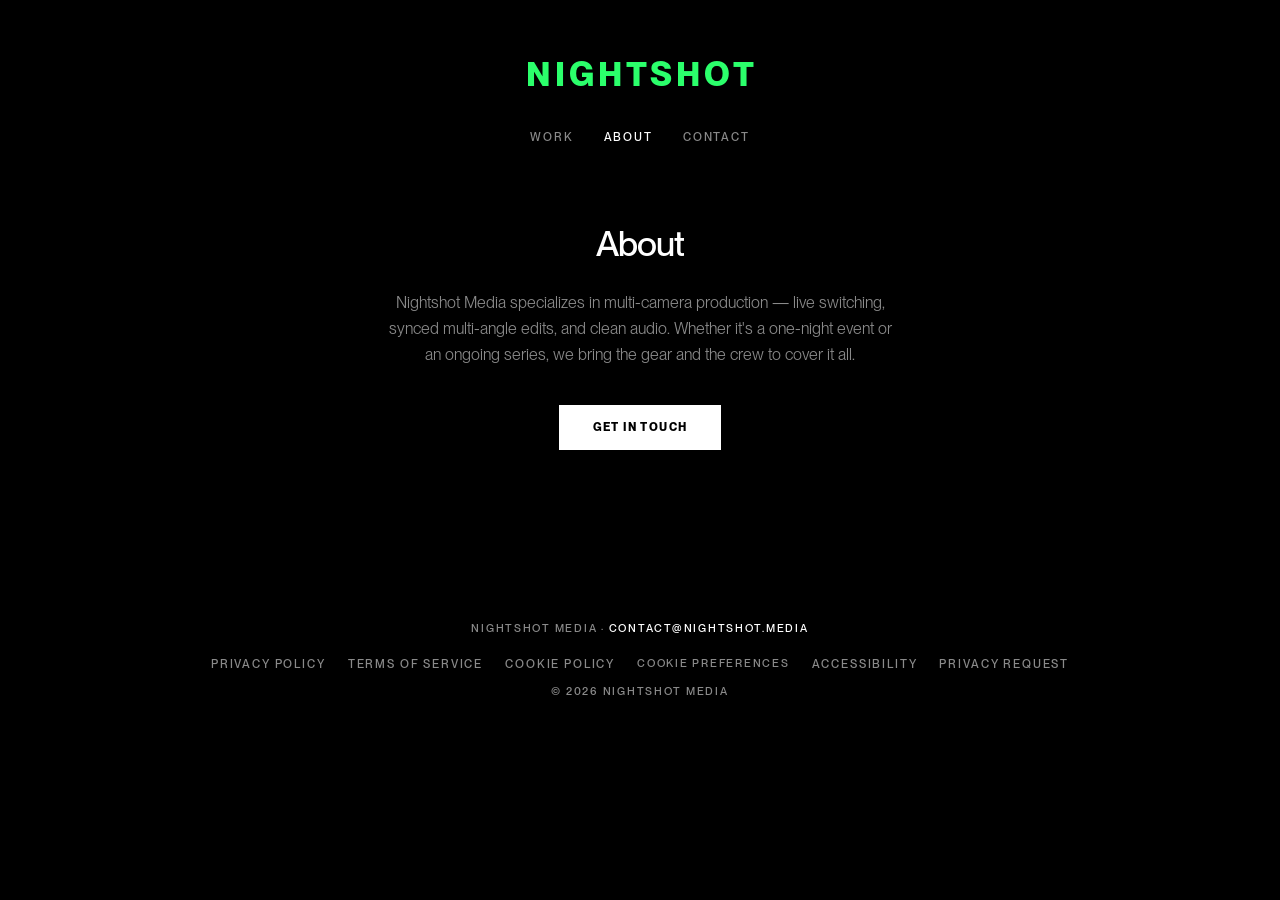
==== about.html @ 7daf3d86 "Use PP Neue Montreal for all text (Inter kept as fallback) Co-Authored-By: Claude Sonnet 5.5 <norepl" ====
<!DOCTYPE html>
<html lang="en">
<head>
  <meta charset="utf-8">
  <meta name="viewport" content="width=device-width, initial-scale=1">
  <meta http-equiv="Content-Security-Policy" content="default-src 'self'; script-src 'self'; style-src 'self'; img-src 'self' data:; font-src 'self'; frame-src https://player.vimeo.com; connect-src 'self'; object-src 'none'; base-uri 'self'; form-action 'self'">
  <meta name="referrer" content="strict-origin-when-cross-origin">
  <title>About — Nightshot Media</title>
  <meta name="description" content="About Nightshot Media, a multicam video production company.">
  <link rel="preload" href="fonts/pp-neue-montreal-400.woff2" as="font" type="font/woff2" crossorigin>
  <link rel="preload" href="fonts/pp-neue-montreal-500.woff2" as="font" type="font/woff2" crossorigin>
  <link rel="stylesheet" href="style.css">
</head>
<body>
<a class="skip" href="#main">Skip to content</a>

<header>
  <a class="logo" href="index.html">Nightshot</a>
  <nav aria-label="Main">
    <a href="index.html">Work</a>
    <a href="about.html" class="active" aria-current="page">About</a>
    <a href="contact.html">Contact</a>
  </nav>
</header>

<main id="main" class="page">
  <h1>About</h1>
  <p>Nightshot Media specializes in multi-camera production &mdash; live switching, synced multi-angle edits, and clean audio. Whether it's a one-night event or an ongoing series, we bring the gear and the crew to cover it all.</p>
  <a class="btn" href="contact.html">Get in touch</a>
</main>

<footer>
  <p class="biz">Nightshot Media &middot; <a href="mailto:contact@nightshot.media">contact@nightshot.media</a></p>
  <nav class="legal-nav" aria-label="Legal and privacy">
    <a href="privacy.html">Privacy Policy</a>
    <a href="terms.html">Terms of Service</a>
    <a href="cookies.html">Cookie Policy</a>
    <button type="button" class="linkbtn" data-cookie-prefs>Cookie Preferences</button>
    <a href="accessibility.html">Accessibility</a>
    <a href="privacy-request.html">Privacy Request</a>
  </nav>
  <span class="copy">&copy; <span class="yr"></span> Nightshot Media</span>
</footer>

<script src="js/consent.js" defer></script>
<script src="js/site.js" defer></script>
</body>
</html>
---- style.css ----
/* Self-hosted fonts. PP Neue Montreal: see ASSET_LICENSE_AUDIT.md. Inter (SIL OFL 1.1, fonts/OFL-inter.txt) is the fallback. */
@font-face { font-family: "PP Neue Montreal"; src: url("fonts/pp-neue-montreal-400.woff2") format("woff2"); font-weight: 400; font-style: normal; font-display: swap; }
@font-face { font-family: "PP Neue Montreal"; src: url("fonts/pp-neue-montreal-500.woff2") format("woff2"); font-weight: 500; font-style: normal; font-display: swap; }
@font-face { font-family: "PP Neue Montreal"; src: url("fonts/pp-neue-montreal-700.woff2") format("woff2"); font-weight: 700; font-style: normal; font-display: swap; }
@font-face {
  font-family: "Inter";
  src: url("fonts/inter.woff2") format("woff2");
  font-weight: 100 900; font-style: normal; font-display: swap;
}
:root {
  --sans: "PP Neue Montreal", "Inter", -apple-system, BlinkMacSystemFont, "Helvetica Neue", Arial, sans-serif;
  --bg: #000;
  --text: #fff;
  --muted: #8a8a8a;
  --line: #222;
  --field-border: #767676;
  --green: #2bff6b;
}
* { box-sizing: border-box; margin: 0; padding: 0; }
body {
  background: var(--bg);
  color: var(--text);
  font-family: var(--sans);
  line-height: 1.6;
  text-align: center;
  -webkit-font-smoothing: antialiased;
}
.logo, .intro h1, .project h2, .page h1, nav a, .intro p, label, .btn, footer { font-family: var(--sans); font-weight: 500; }
a { color: inherit; text-decoration: none; }
a.btn { display: inline-block; }

/* Header */
header { padding: 56px 24px 0; }
.logo { color: var(--green); display: inline-block; font-size: clamp(1.5rem, 4vw, 2.1rem); font-weight: 700; letter-spacing: 0.12em; text-transform: uppercase; padding-left: 0.12em; line-height: 1.1; }
nav { margin-top: 34px; display: flex; justify-content: center; flex-wrap: wrap; gap: 14px 30px; }
nav a { font-size: 0.72rem; letter-spacing: 0.16em; text-transform: uppercase; color: var(--muted); transition: color .2s; }
nav a:hover, nav a.active { color: var(--text); }

/* Intro */
.intro { margin: 56px auto 70px; padding: 0 24px; }
.intro h1.role { font-size: clamp(1.5rem, 3.6vw, 2.2rem); font-weight: 500; letter-spacing: -0.025em; text-transform: none; line-height: 1.2; }
.intro .sub { font-size: 0.72rem; letter-spacing: 0.2em; margin-top: 14px; text-transform: uppercase; color: var(--muted); margin-top: 8px; }

/* Work: one big video per row */
.work { max-width: 1000px; margin: 0 auto; padding: 0 20px 40px; }
.project { margin-bottom: 90px; }
.project h2 { font-size: 1.05rem; font-weight: 500; letter-spacing: -0.005em; line-height: 1.3; margin-bottom: 18px; }
.project .cat { font-size: 0.68rem; letter-spacing: 0.2em; text-transform: uppercase; color: var(--muted); margin: 6px 0 22px; }
.video { position: relative; aspect-ratio: 16/9; background: linear-gradient(135deg, #17171b, #060607); overflow: hidden; }
.video-play { position: absolute; inset: 0; width: 100%; height: 100%; padding: 0; border: 0; background: none; cursor: pointer; color: inherit; }
.video img { position: absolute; inset: 0; width: 100%; height: 100%; object-fit: contain; background: #000; }
.video iframe { position: absolute; inset: 0; width: 100%; height: 100%; border: 0; }
.play { position: absolute; inset: 0; margin: auto; width: 0; height: 0; border-left: 32px solid #fff; border-top: 20px solid transparent; border-bottom: 20px solid transparent; transform: translateX(5px); opacity: .9; transition: transform .2s, opacity .2s; }
.video-play:hover .play, .video-play:focus-visible .play { opacity: 1; transform: translateX(5px) scale(1.12); }

/* About + Contact */
.page { max-width: 560px; margin: 70px auto 120px; padding: 0 24px; }
.page h1 { font-size: clamp(1.7rem, 4vw, 2.2rem); letter-spacing: -0.025em; margin-bottom: 18px; }
.page p { color: var(--muted); margin-bottom: 30px; }
.page .email { color: var(--text); border-bottom: 1px solid var(--muted); }
form { display: flex; flex-direction: column; gap: 18px; text-align: left; margin-top: 36px; }
label { font-size: 0.7rem; letter-spacing: 0.14em; text-transform: uppercase; color: var(--muted); display: flex; flex-direction: column; gap: 8px; }
input, textarea, select { background: #0c0c0c; border: 1px solid var(--field-border); color: var(--text); padding: 13px 14px; font-family: var(--sans); font-size: 1rem; line-height: 1.4; transition: border-color .2s; }
input:focus, textarea:focus, select:focus { border-color: var(--text); }
::placeholder { color: #8a8a8a; opacity: 1; }
textarea { min-height: 150px; resize: vertical; }
.btn { align-self: center; margin-top: 8px; padding: 13px 34px; background: var(--text); color: var(--bg); border: 0; font-size: 0.72rem; letter-spacing: 0.12em; text-transform: uppercase; font-weight: 600; cursor: pointer; transition: opacity .2s; }
.btn:hover { opacity: .8; }

/* Footer */
footer { padding: 50px 24px 60px; font-size: 0.68rem; letter-spacing: 0.16em; text-transform: uppercase; color: var(--muted); }
footer a:hover { color: var(--text); }
footer .copy { display: block; margin-top: 10px; }

@media (max-width: 560px) {
  header { padding-top: 40px; }
  .logo { font-size: 1.15rem; }
  .project { margin-bottom: 60px; }
  .play { border-left-width: 24px; border-top-width: 15px; border-bottom-width: 15px; }
}

/* ---------- Accessibility ---------- */
.sr-only { position: absolute; width: 1px; height: 1px; margin: -1px; padding: 0; overflow: hidden; clip: rect(0,0,0,0); white-space: nowrap; border: 0; }
.skip { position: absolute; left: 12px; top: -60px; z-index: 100; background: var(--text); color: var(--bg); padding: 10px 16px; font-size: 0.8rem; }
.skip:focus { top: 12px; }
a:focus-visible, button:focus-visible, input:focus-visible, textarea:focus-visible, select:focus-visible, iframe:focus-visible {
  outline: 2px solid var(--green); outline-offset: 3px;
}
.video-play:focus-visible { outline-offset: -4px; }
@media (prefers-reduced-motion: reduce) {
  * { transition: none !important; scroll-behavior: auto !important; }
}

/* ---------- Footer legal links ---------- */
footer .biz a { color: var(--text); }
.legal-nav { display: flex; flex-wrap: wrap; justify-content: center; gap: 10px 22px; margin: 18px auto 0; max-width: 900px; }
.legal-nav a, .linkbtn { color: var(--muted); }
.legal-nav a:hover, .linkbtn:hover { color: var(--text); }
.linkbtn { background: none; border: 0; padding: 0; font: inherit; letter-spacing: inherit; text-transform: inherit; cursor: pointer; }

/* ---------- Forms ---------- */
select { appearance: auto; }
.note { font-size: 0.82rem; color: var(--muted); text-align: left; line-height: 1.6; }
.note a, .legal a, .page p a { text-decoration: underline; text-underline-offset: 3px; }
.form-status { min-height: 1.4em; font-size: 0.85rem; color: var(--text); text-align: left; }
.btn-row { display: flex; flex-wrap: wrap; gap: 10px; justify-content: center; }
.btn-row .btn { margin-top: 0; }

/* ---------- Click-to-load video notice ---------- */
.video-consent { position: absolute; inset: 0; display: flex; flex-direction: column; justify-content: center; align-items: center; gap: 16px; padding: 20px; background: rgba(0,0,0,.92); font-size: 0.85rem; line-height: 1.5; overflow: auto; }
.video-consent p { max-width: 52ch; }
.video-consent a { text-decoration: underline; text-underline-offset: 3px; }
.video-consent .btn { padding: 10px 18px; }

/* ---------- Cookie preferences dialog ---------- */
.consent-dialog { margin: auto; padding: 0; width: calc(100% - 32px); max-width: 540px; background: #0c0c0c; color: var(--text); border: 1px solid #5a5a5a; text-align: left; }
.consent-dialog::backdrop { background: rgba(0,0,0,.8); }
.consent-inner { position: relative; padding: 30px 26px 26px; display: flex; flex-direction: column; gap: 16px; font-size: 0.9rem; }
.consent-inner h2 { font-family: var(--sans); font-weight: 500; font-size: 1.4rem; letter-spacing: -0.02em; line-height: 1.2; padding-right: 32px; }
.consent-inner p { color: #cfcfcf; }
.consent-close { position: absolute; top: 10px; right: 14px; background: none; border: 0; color: var(--text); font-size: 1.8rem; line-height: 1; cursor: pointer; padding: 4px 8px; }
.consent-row { display: flex; justify-content: space-between; align-items: flex-start; gap: 16px; padding: 14px 0; border-top: 1px solid var(--line); }
.consent-row label { display: flex; flex-direction: column; gap: 6px; text-transform: none; letter-spacing: 0; font-family: var(--sans); font-weight: 400; font-size: inherit; color: var(--text); }
.consent-desc, .consent-row p { color: #b5b5b5; font-size: 0.82rem; line-height: 1.5; margin-top: 4px; }
.consent-row input[type=checkbox] { width: 22px; height: 22px; accent-color: var(--green); flex: none; margin-top: 2px; }
.consent-links { font-size: 0.8rem; }
.consent-links a { text-decoration: underline; text-underline-offset: 3px; }
.consent-inner .btn { padding: 11px 18px; font-size: 0.66rem; }

/* ---------- Legal pages ---------- */
.legal { max-width: 68ch; margin: 64px auto 110px; padding: 0 24px; text-align: left; }
.legal h1 { font-family: var(--sans); font-weight: 500; font-size: clamp(1.8rem, 4.5vw, 2.4rem); letter-spacing: -0.025em; text-align: center; line-height: 1.2; }
.legal .updated { text-align: center; color: var(--muted); font-size: 0.82rem; margin: 10px 0 40px; }
.legal h2 { font-family: var(--sans); font-weight: 600; font-size: 0.76rem; letter-spacing: 0.16em; text-transform: uppercase; margin: 42px 0 12px; line-height: 1.5; }
.legal h3 { font-size: 0.95rem; font-weight: 600; margin: 22px 0 6px; }
.legal p, .legal li { color: #d0d0d0; line-height: 1.75; font-size: 0.98rem; }
.legal p { margin-bottom: 14px; }
.legal ul { padding-left: 22px; margin-bottom: 14px; }
.legal li { margin-bottom: 6px; }
.legal .lead { color: var(--text); font-size: 1.05rem; }
.legal table { width: 100%; border-collapse: collapse; margin: 10px 0 20px; font-size: 0.88rem; }
.legal caption { text-align: left; color: var(--muted); padding-bottom: 8px; }
.legal th, .legal td { text-align: left; vertical-align: top; padding: 10px 12px; border: 1px solid #3a3a3a; color: #d0d0d0; }
.legal th { color: var(--text); font-weight: 600; background: #0c0c0c; }
.legal .table-wrap { overflow-x: auto; }
mark.todo { background: var(--green); color: #000; padding: 1px 6px; font-weight: 600; font-size: 0.9em; }
.legal form { margin-top: 28px; }
.legal .btn { margin-top: 8px; }
@media (max-width: 560px) {
  .legal { margin-top: 40px; }
  .consent-inner { padding: 26px 18px 20px; }
}
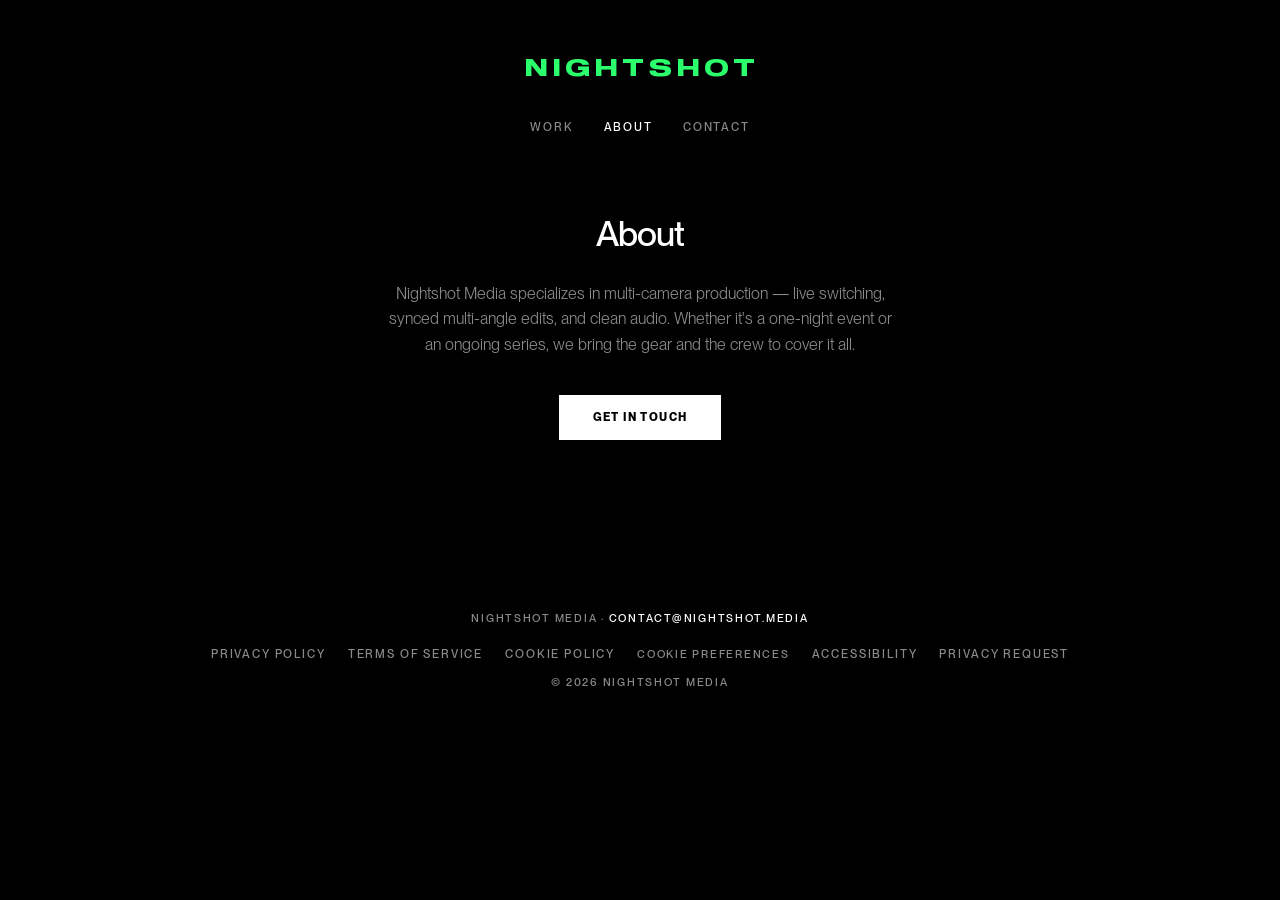
==== commit 2eb765b9: "Use original Sequel font for the logo only Co-Authored-By: Claude Sonnet 5.5 <noreply@anthropic.com>" ====
--- a/about.html
+++ b/about.html
@@ -7,6 +7,7 @@
   <meta name="referrer" content="strict-origin-when-cross-origin">
   <title>About — Nightshot Media</title>
   <meta name="description" content="About Nightshot Media, a multicam video production company.">
+  <link rel="preload" href="fonts/sequel-100-black.woff2" as="font" type="font/woff2" crossorigin>
   <link rel="preload" href="fonts/pp-neue-montreal-400.woff2" as="font" type="font/woff2" crossorigin>
   <link rel="preload" href="fonts/pp-neue-montreal-500.woff2" as="font" type="font/woff2" crossorigin>
   <link rel="stylesheet" href="style.css">
--- a/style.css
+++ b/style.css
@@ -1,4 +1,5 @@
 /* Self-hosted fonts. PP Neue Montreal: see ASSET_LICENSE_AUDIT.md. Inter (SIL OFL 1.1, fonts/OFL-inter.txt) is the fallback. */
+@font-face { font-family: "Sequel"; src: url("fonts/sequel-100-black.woff2") format("woff2"); font-weight: 400; font-style: normal; font-display: swap; }
 @font-face { font-family: "PP Neue Montreal"; src: url("fonts/pp-neue-montreal-400.woff2") format("woff2"); font-weight: 400; font-style: normal; font-display: swap; }
 @font-face { font-family: "PP Neue Montreal"; src: url("fonts/pp-neue-montreal-500.woff2") format("woff2"); font-weight: 500; font-style: normal; font-display: swap; }
 @font-face { font-family: "PP Neue Montreal"; src: url("fonts/pp-neue-montreal-700.woff2") format("woff2"); font-weight: 700; font-style: normal; font-display: swap; }
@@ -25,13 +26,13 @@
   text-align: center;
   -webkit-font-smoothing: antialiased;
 }
-.logo, .intro h1, .project h2, .page h1, nav a, .intro p, label, .btn, footer { font-family: var(--sans); font-weight: 500; }
+.intro h1, .project h2, .page h1, nav a, .intro p, label, .btn, footer { font-family: var(--sans); font-weight: 500; }
 a { color: inherit; text-decoration: none; }
 a.btn { display: inline-block; }
 
 /* Header */
 header { padding: 56px 24px 0; }
-.logo { color: var(--green); display: inline-block; font-size: clamp(1.5rem, 4vw, 2.1rem); font-weight: 700; letter-spacing: 0.12em; text-transform: uppercase; padding-left: 0.12em; line-height: 1.1; }
+.logo { font-family: "Sequel", var(--sans); font-weight: 400; color: var(--green); display: inline-block; font-size: clamp(1.15rem, 3.2vw, 1.45rem); letter-spacing: 0.2em; text-transform: uppercase; padding-left: 0.2em; line-height: 1.2; }
 nav { margin-top: 34px; display: flex; justify-content: center; flex-wrap: wrap; gap: 14px 30px; }
 nav a { font-size: 0.72rem; letter-spacing: 0.16em; text-transform: uppercase; color: var(--muted); transition: color .2s; }
 nav a:hover, nav a.active { color: var(--text); }
@@ -102,7 +103,10 @@
 select { appearance: auto; }
 .note { font-size: 0.82rem; color: var(--muted); text-align: left; line-height: 1.6; }
 .note a, .legal a, .page p a { text-decoration: underline; text-underline-offset: 3px; }
-.form-status { min-height: 1.4em; font-size: 0.85rem; color: var(--text); text-align: left; }
+.form-status { min-height: 1.4em; font-size: 0.9rem; color: var(--text); text-align: left; }
+.form-status.ok { color: var(--green); }
+.form-status.error { color: #ff9b9b; }
+.hp { position: absolute; left: -9999px; width: 1px; height: 1px; overflow: hidden; }
 .btn-row { display: flex; flex-wrap: wrap; gap: 10px; justify-content: center; }
 .btn-row .btn { margin-top: 0; }
 
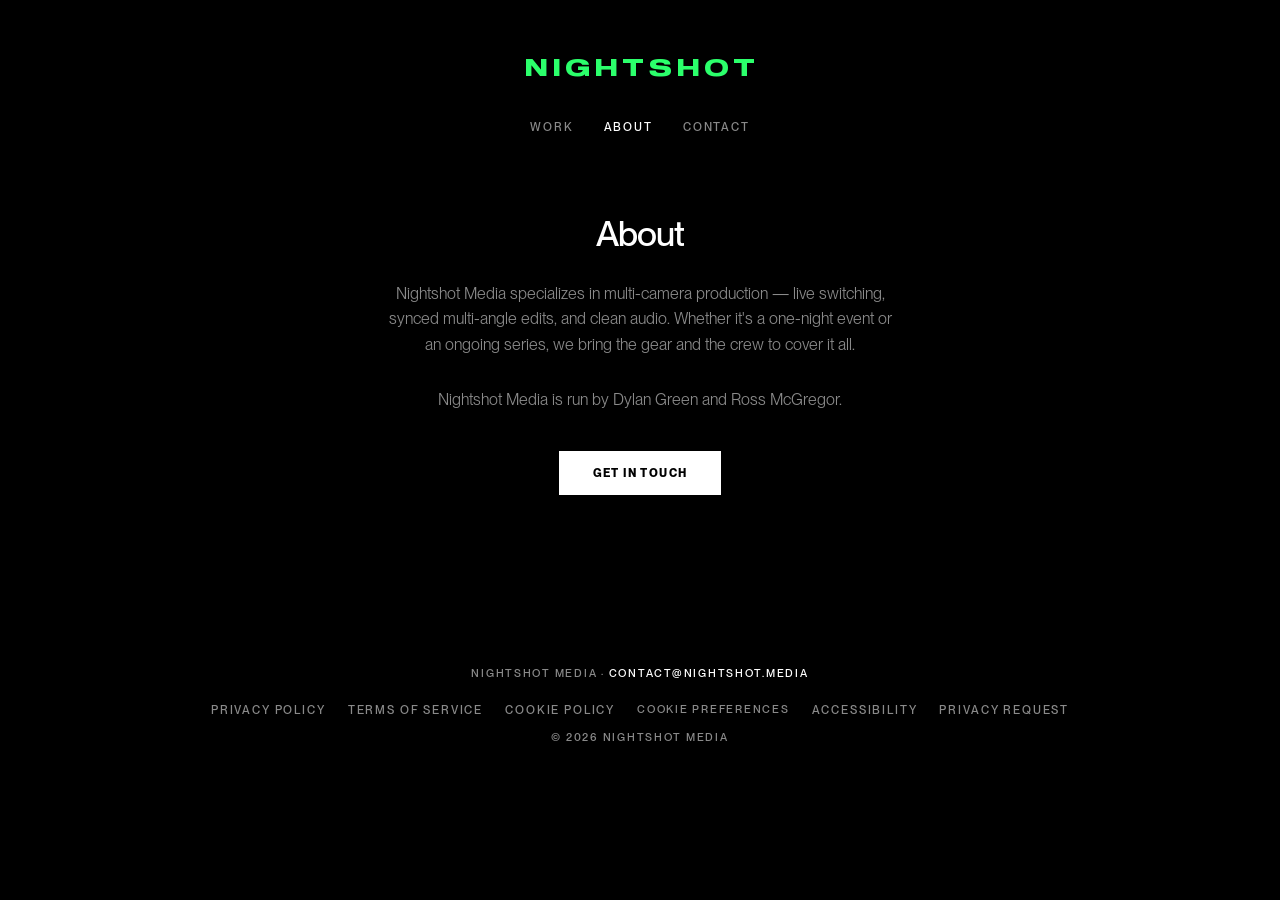
==== commit e346bc8d: "About: add owners Dylan Green and Ross McGregor Co-Authored-By: Claude Sonnet 5.5 <noreply@anthropic" ====
--- a/about.html
+++ b/about.html
@@ -27,6 +27,7 @@
 <main id="main" class="page">
   <h1>About</h1>
   <p>Nightshot Media specializes in multi-camera production &mdash; live switching, synced multi-angle edits, and clean audio. Whether it's a one-night event or an ongoing series, we bring the gear and the crew to cover it all.</p>
+  <p>Nightshot Media is run by Dylan Green and Ross McGregor.</p>
   <a class="btn" href="contact.html">Get in touch</a>
 </main>
 
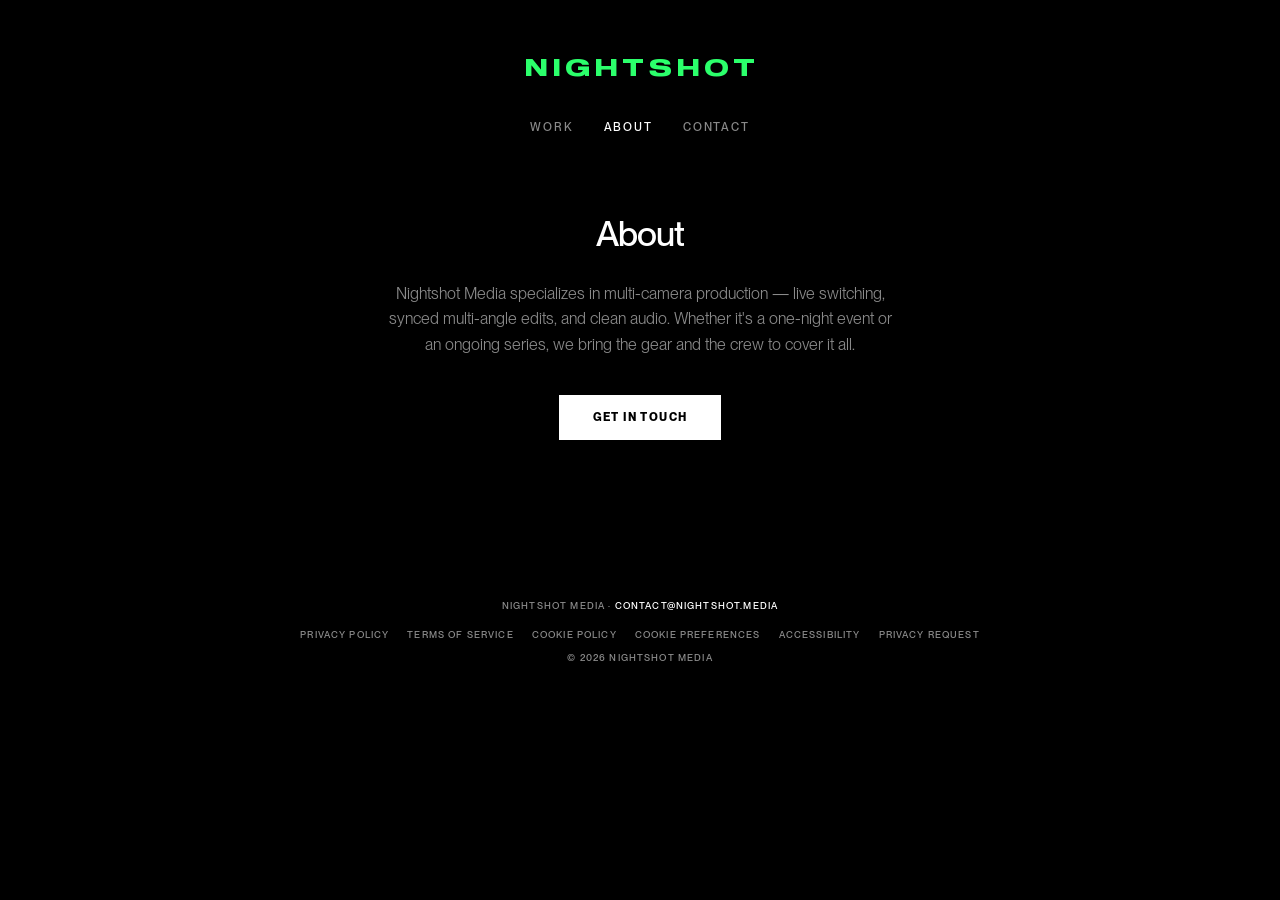
==== commit 9fdde1fb: "About: remove owner names Co-Authored-By: Claude Sonnet 5.5 <noreply@anthropic.com> Claude-Session: " ====
--- a/about.html
+++ b/about.html
@@ -27,7 +27,6 @@
 <main id="main" class="page">
   <h1>About</h1>
   <p>Nightshot Media specializes in multi-camera production &mdash; live switching, synced multi-angle edits, and clean audio. Whether it's a one-night event or an ongoing series, we bring the gear and the crew to cover it all.</p>
-  <p>Nightshot Media is run by Dylan Green and Ross McGregor.</p>
   <a class="btn" href="contact.html">Get in touch</a>
 </main>
 
--- a/style.css
+++ b/style.css
@@ -69,9 +69,9 @@
 .btn:hover { opacity: .8; }
 
 /* Footer */
-footer { padding: 50px 24px 60px; font-size: 0.68rem; letter-spacing: 0.16em; text-transform: uppercase; color: var(--muted); }
+footer { padding: 38px 24px 44px; font-size: 0.6rem; letter-spacing: 0.12em; text-transform: uppercase; color: var(--muted); }
 footer a:hover { color: var(--text); }
-footer .copy { display: block; margin-top: 10px; }
+footer .copy { display: block; margin-top: 8px; }
 
 @media (max-width: 560px) {
   header { padding-top: 40px; }
@@ -94,8 +94,8 @@
 
 /* ---------- Footer legal links ---------- */
 footer .biz a { color: var(--text); }
-.legal-nav { display: flex; flex-wrap: wrap; justify-content: center; gap: 10px 22px; margin: 18px auto 0; max-width: 900px; }
-.legal-nav a, .linkbtn { color: var(--muted); }
+.legal-nav { display: flex; flex-wrap: wrap; justify-content: center; gap: 8px 18px; margin: 14px auto 0; max-width: 900px; }
+.legal-nav a, .linkbtn { color: var(--muted); font-size: 0.6rem; letter-spacing: 0.12em; font-weight: 500; }
 .legal-nav a:hover, .linkbtn:hover { color: var(--text); }
 .linkbtn { background: none; border: 0; padding: 0; font: inherit; letter-spacing: inherit; text-transform: inherit; cursor: pointer; }
 
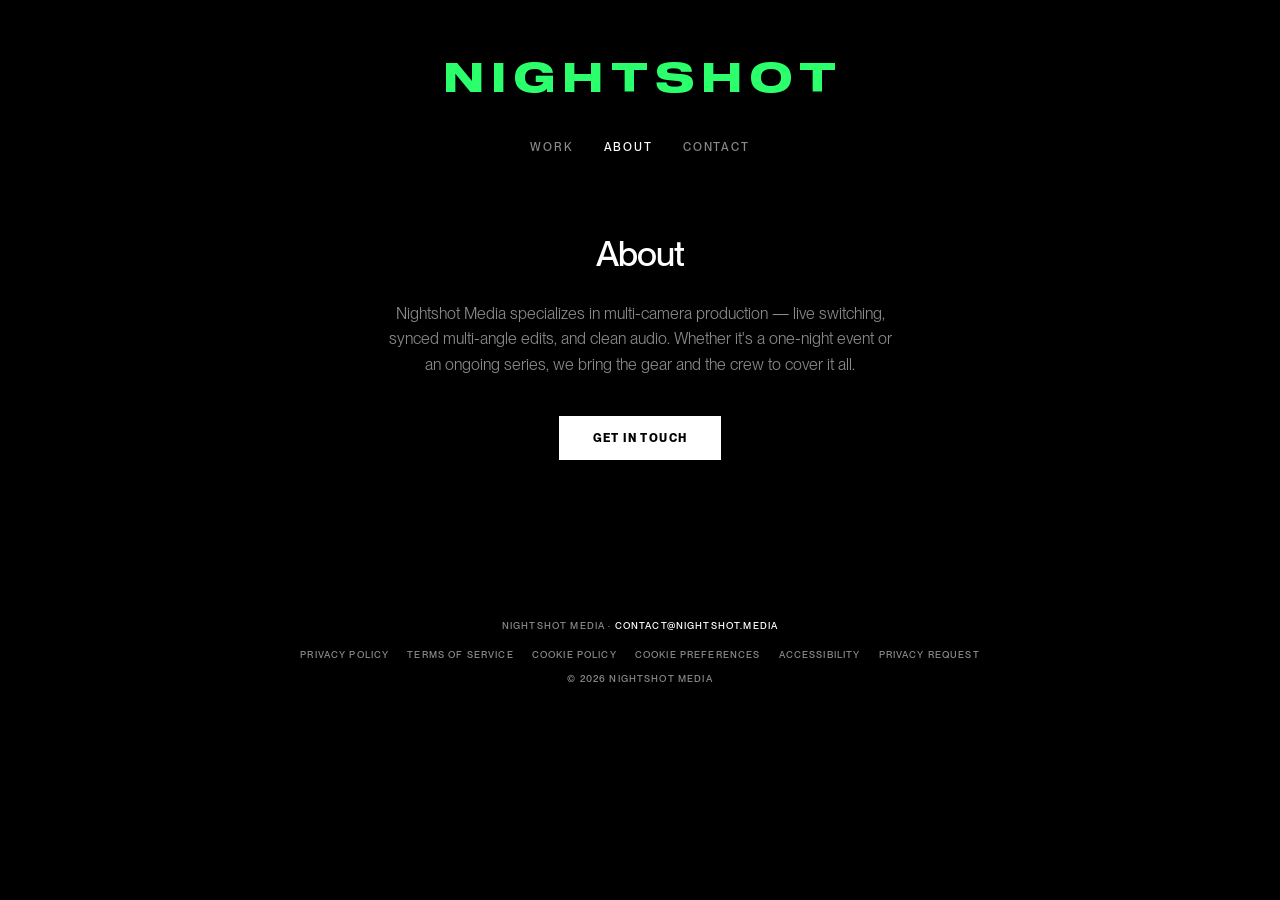
==== commit a9676dd1: "Prevent stale cached scripts/styles: versioned asset URLs and no-cache headers Co-Authored-By: Claud" ====
--- a/about.html
+++ b/about.html
@@ -10,7 +10,7 @@
   <link rel="preload" href="fonts/sequel-100-black.woff2" as="font" type="font/woff2" crossorigin>
   <link rel="preload" href="fonts/pp-neue-montreal-400.woff2" as="font" type="font/woff2" crossorigin>
   <link rel="preload" href="fonts/pp-neue-montreal-500.woff2" as="font" type="font/woff2" crossorigin>
-  <link rel="stylesheet" href="style.css">
+  <link rel="stylesheet" href="style.css?v=20261116">
 </head>
 <body>
 <a class="skip" href="#main">Skip to content</a>
@@ -43,7 +43,7 @@
   <span class="copy">&copy; <span class="yr"></span> Nightshot Media</span>
 </footer>
 
-<script src="js/consent.js" defer></script>
-<script src="js/site.js" defer></script>
+<script src="js/consent.js?v=20261116" defer></script>
+<script src="js/site.js?v=20261116" defer></script>
 </body>
 </html>
--- a/style.css
+++ b/style.css
@@ -32,7 +32,7 @@
 
 /* Header */
 header { padding: 56px 24px 0; }
-.logo { font-family: "Sequel", var(--sans); font-weight: 400; color: var(--green); display: inline-block; font-size: clamp(1.15rem, 3.2vw, 1.45rem); letter-spacing: 0.2em; text-transform: uppercase; padding-left: 0.2em; line-height: 1.2; }
+.logo { font-family: "Sequel", var(--sans); font-weight: 400; color: var(--green); display: inline-block; font-size: clamp(1.6rem, 5vw, 2.5rem); letter-spacing: 0.2em; text-transform: uppercase; padding-left: 0.2em; line-height: 1.2; }
 nav { margin-top: 34px; display: flex; justify-content: center; flex-wrap: wrap; gap: 14px 30px; }
 nav a { font-size: 0.72rem; letter-spacing: 0.16em; text-transform: uppercase; color: var(--muted); transition: color .2s; }
 nav a:hover, nav a.active { color: var(--text); }
@@ -75,7 +75,7 @@
 
 @media (max-width: 560px) {
   header { padding-top: 40px; }
-  .logo { font-size: 1.15rem; }
+  .logo { font-size: 1.6rem; }
   .project { margin-bottom: 60px; }
   .play { border-left-width: 24px; border-top-width: 15px; border-bottom-width: 15px; }
 }
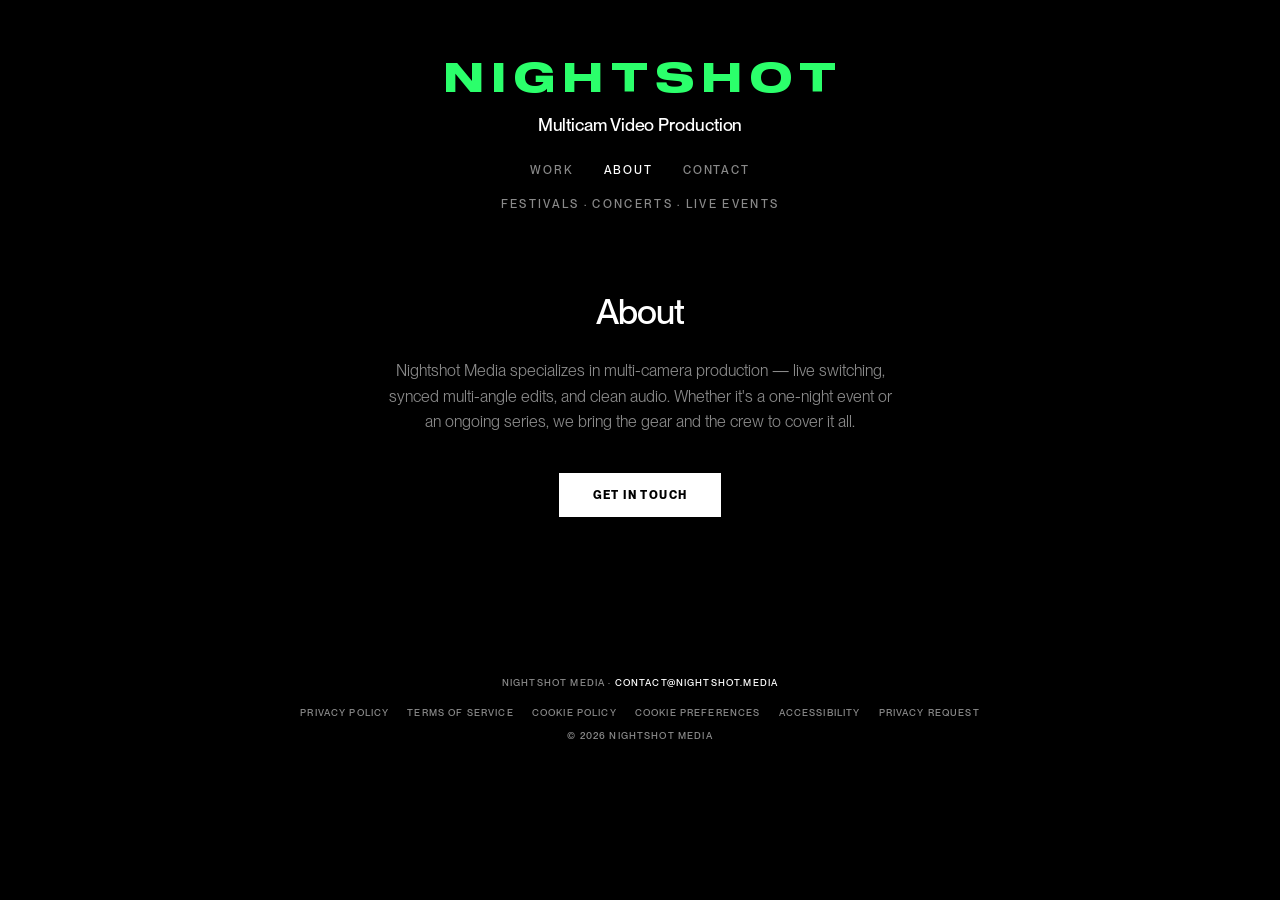
==== commit 010f8fe7: "Header: smaller tagline under logo, category line under nav Co-Authored-By: Claude Sonnet 5.5 <norep" ====
--- a/about.html
+++ b/about.html
@@ -17,11 +17,13 @@
 
 <header>
   <a class="logo" href="index.html">Nightshot</a>
+  <p class="tagline">Multicam Video Production</p>
   <nav aria-label="Main">
     <a href="index.html">Work</a>
     <a href="about.html" class="active" aria-current="page">About</a>
     <a href="contact.html">Contact</a>
   </nav>
+  <p class="subline">Festivals &middot; Concerts &middot; Live Events</p>
 </header>
 
 <main id="main" class="page">
--- a/style.css
+++ b/style.css
@@ -26,24 +26,23 @@
   text-align: center;
   -webkit-font-smoothing: antialiased;
 }
-.intro h1, .project h2, .page h1, nav a, .intro p, label, .btn, footer { font-family: var(--sans); font-weight: 500; }
+.tagline, .project h2, .page h1, nav a, .subline, label, .btn, footer { font-family: var(--sans); font-weight: 500; }
 a { color: inherit; text-decoration: none; }
 a.btn { display: inline-block; }
 
 /* Header */
 header { padding: 56px 24px 0; }
 .logo { font-family: "Sequel", var(--sans); font-weight: 400; color: var(--green); display: inline-block; font-size: clamp(1.6rem, 5vw, 2.5rem); letter-spacing: 0.2em; text-transform: uppercase; padding-left: 0.2em; line-height: 1.2; }
-nav { margin-top: 34px; display: flex; justify-content: center; flex-wrap: wrap; gap: 14px 30px; }
+nav { margin-top: 24px; display: flex; justify-content: center; flex-wrap: wrap; gap: 14px 30px; }
 nav a { font-size: 0.72rem; letter-spacing: 0.16em; text-transform: uppercase; color: var(--muted); transition: color .2s; }
 nav a:hover, nav a.active { color: var(--text); }
 
-/* Intro */
-.intro { margin: 56px auto 70px; padding: 0 24px; }
-.intro h1.role { font-size: clamp(1.5rem, 3.6vw, 2.2rem); font-weight: 500; letter-spacing: -0.025em; text-transform: none; line-height: 1.2; }
-.intro .sub { font-size: 0.72rem; letter-spacing: 0.2em; margin-top: 14px; text-transform: uppercase; color: var(--muted); margin-top: 8px; }
+/* Tagline (under the logo) and sub-line (under the nav) */
+.tagline { font-size: clamp(0.95rem, 2vw, 1.1rem); font-weight: 500; letter-spacing: -0.005em; text-transform: none; line-height: 1.3; margin-top: 10px; padding: 0 24px; }
+.subline { font-size: 0.72rem; letter-spacing: 0.2em; text-transform: uppercase; color: var(--muted); margin-top: 16px; padding: 0 24px; }
 
 /* Work: one big video per row */
-.work { max-width: 1000px; margin: 0 auto; padding: 0 20px 40px; }
+.work { max-width: 1000px; margin: 64px auto 0; padding: 0 20px 40px; }
 .project { margin-bottom: 90px; }
 .project h2 { font-size: 1.05rem; font-weight: 500; letter-spacing: -0.005em; line-height: 1.3; margin-bottom: 18px; }
 .project .cat { font-size: 0.68rem; letter-spacing: 0.2em; text-transform: uppercase; color: var(--muted); margin: 6px 0 22px; }
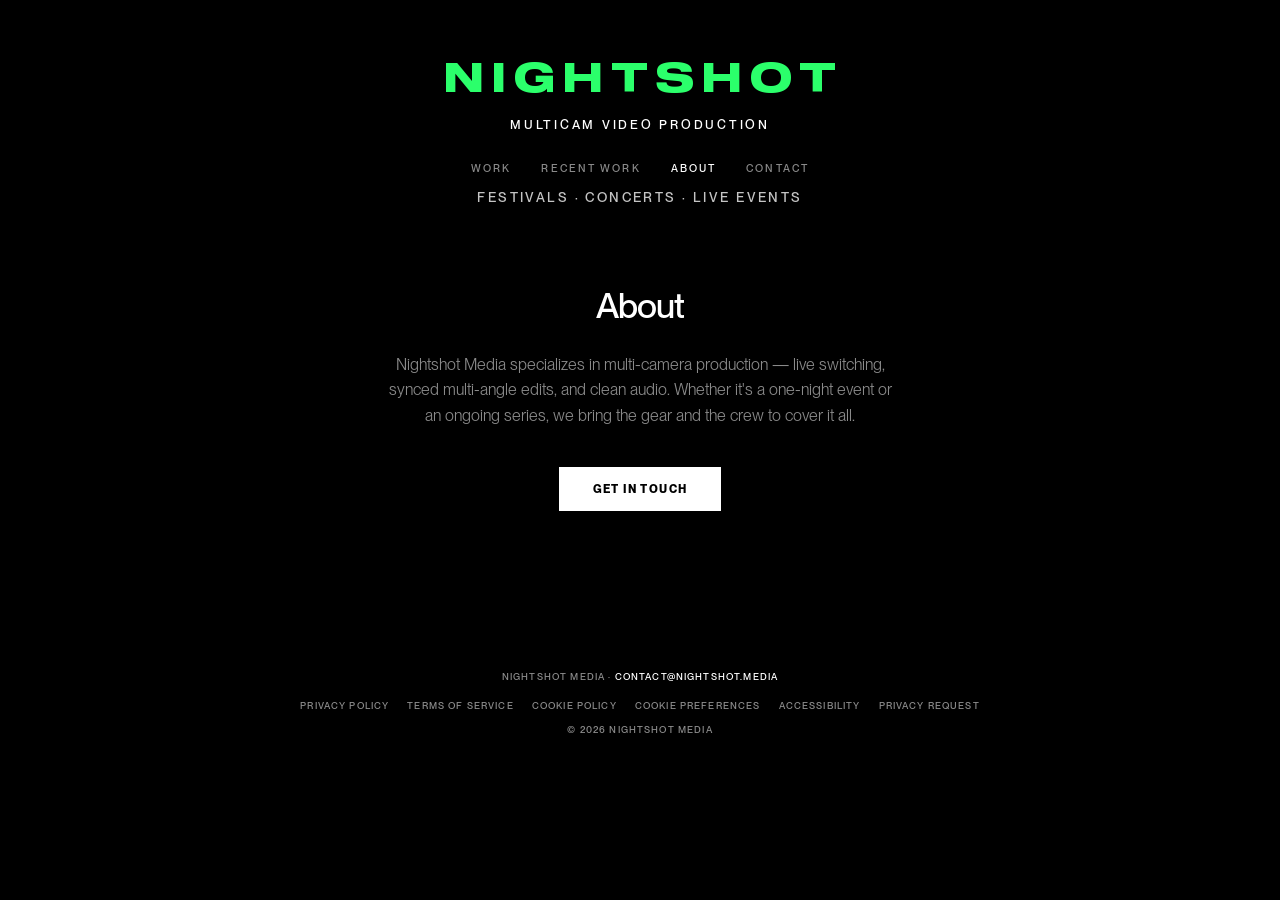
==== commit e615f32a: "Add Recent Work page and menu tab Co-Authored-By: Claude Sonnet 5.5 <noreply@anthropic.com> Claude-S" ====
--- a/about.html
+++ b/about.html
@@ -20,6 +20,7 @@
   <p class="tagline">Multicam Video Production</p>
   <nav aria-label="Main">
     <a href="index.html">Work</a>
+    <a href="recent-work.html">Recent Work</a>
     <a href="about.html" class="active" aria-current="page">About</a>
     <a href="contact.html">Contact</a>
   </nav>
--- a/style.css
+++ b/style.css
@@ -33,16 +33,16 @@
 /* Header */
 header { padding: 56px 24px 0; }
 .logo { font-family: "Sequel", var(--sans); font-weight: 400; color: var(--green); display: inline-block; font-size: clamp(1.6rem, 5vw, 2.5rem); letter-spacing: 0.2em; text-transform: uppercase; padding-left: 0.2em; line-height: 1.2; }
-nav { margin-top: 24px; display: flex; justify-content: center; flex-wrap: wrap; gap: 14px 30px; }
-nav a { font-size: 0.72rem; letter-spacing: 0.16em; text-transform: uppercase; color: var(--muted); transition: color .2s; }
+nav { margin-top: 28px; display: flex; justify-content: center; flex-wrap: wrap; gap: 14px 30px; }
+nav a { font-size: 0.66rem; letter-spacing: 0.2em; text-transform: uppercase; color: var(--muted); transition: color .2s; }
 nav a:hover, nav a.active { color: var(--text); }
 
 /* Tagline (under the logo) and sub-line (under the nav) */
-.tagline { font-size: clamp(0.95rem, 2vw, 1.1rem); font-weight: 500; letter-spacing: -0.005em; text-transform: none; line-height: 1.3; margin-top: 10px; padding: 0 24px; }
-.subline { font-size: 0.72rem; letter-spacing: 0.2em; text-transform: uppercase; color: var(--muted); margin-top: 16px; padding: 0 24px; }
+.tagline { font-size: 0.78rem; font-weight: 500; letter-spacing: 0.22em; text-transform: uppercase; line-height: 1.4; margin-top: 12px; }
+.subline { font-size: clamp(0.7rem, 3.2vw, 0.84rem); font-weight: 500; letter-spacing: 0.18em; text-transform: uppercase; color: #c4c4c4; margin-top: 9px; line-height: 1.5; }
 
 /* Work: one big video per row */
-.work { max-width: 1000px; margin: 64px auto 0; padding: 0 20px 40px; }
+.work { max-width: 1000px; margin: 52px auto 0; padding: 0 20px 40px; }
 .project { margin-bottom: 90px; }
 .project h2 { font-size: 1.05rem; font-weight: 500; letter-spacing: -0.005em; line-height: 1.3; margin-bottom: 18px; }
 .project .cat { font-size: 0.68rem; letter-spacing: 0.2em; text-transform: uppercase; color: var(--muted); margin: 6px 0 22px; }
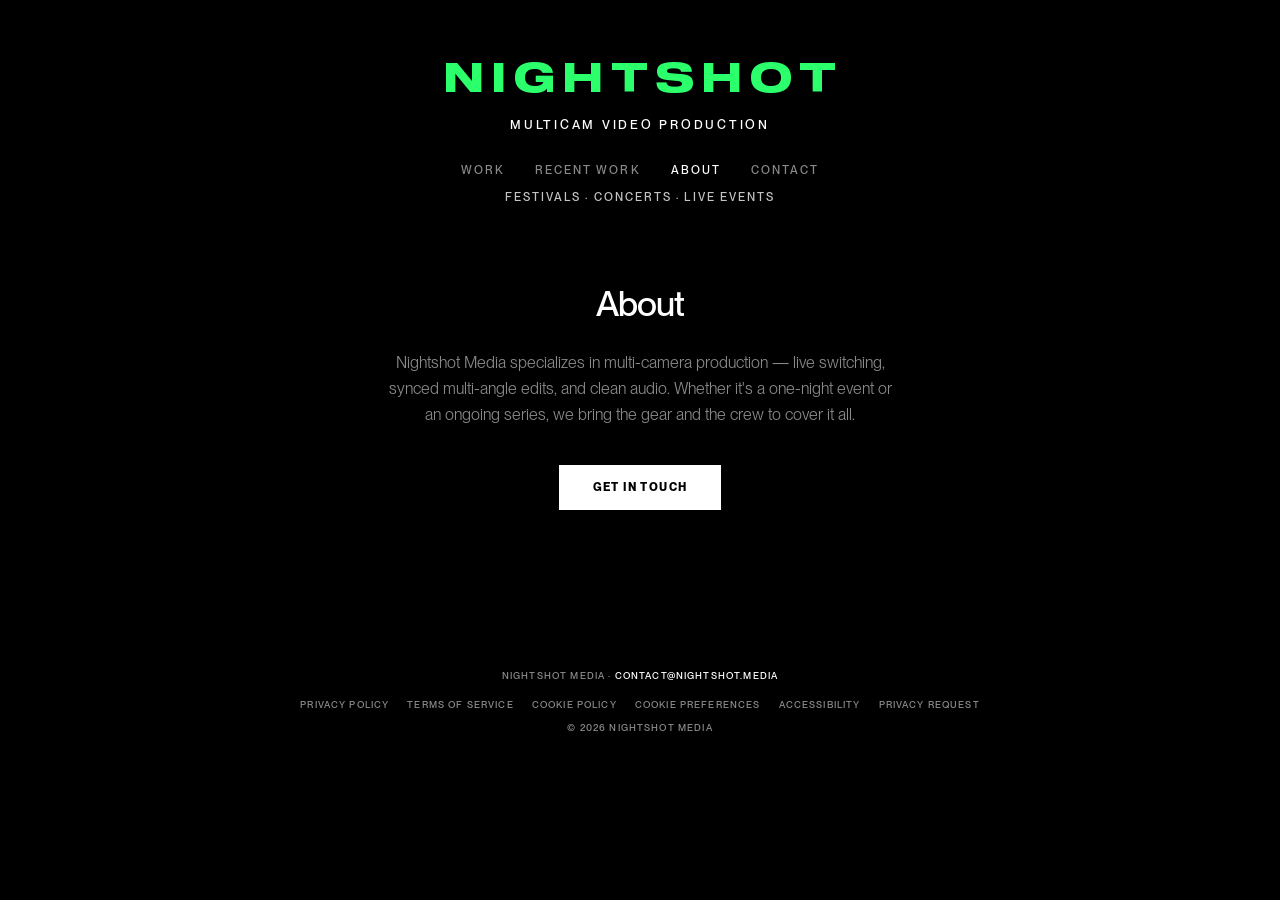
==== commit 3ece18a1: "Clean URLs (no .html), rename Sarah Landry to Sara Landry Co-Authored-By: Claude Sonnet 5.5 <noreply" ====
--- a/about.html
+++ b/about.html
@@ -16,13 +16,13 @@
 <a class="skip" href="#main">Skip to content</a>
 
 <header>
-  <a class="logo" href="index.html">Nightshot</a>
+  <a class="logo" href="./">Nightshot</a>
   <p class="tagline">Multicam Video Production</p>
   <nav aria-label="Main">
-    <a href="index.html">Work</a>
-    <a href="recent-work.html">Recent Work</a>
-    <a href="about.html" class="active" aria-current="page">About</a>
-    <a href="contact.html">Contact</a>
+    <a href="./">Work</a>
+    <a href="recent-work">Recent Work</a>
+    <a href="about" class="active" aria-current="page">About</a>
+    <a href="contact">Contact</a>
   </nav>
   <p class="subline">Festivals &middot; Concerts &middot; Live Events</p>
 </header>
@@ -30,18 +30,18 @@
 <main id="main" class="page">
   <h1>About</h1>
   <p>Nightshot Media specializes in multi-camera production &mdash; live switching, synced multi-angle edits, and clean audio. Whether it's a one-night event or an ongoing series, we bring the gear and the crew to cover it all.</p>
-  <a class="btn" href="contact.html">Get in touch</a>
+  <a class="btn" href="contact">Get in touch</a>
 </main>
 
 <footer>
   <p class="biz">Nightshot Media &middot; <a href="mailto:contact@nightshot.media">contact@nightshot.media</a></p>
   <nav class="legal-nav" aria-label="Legal and privacy">
-    <a href="privacy.html">Privacy Policy</a>
-    <a href="terms.html">Terms of Service</a>
-    <a href="cookies.html">Cookie Policy</a>
+    <a href="privacy">Privacy Policy</a>
+    <a href="terms">Terms of Service</a>
+    <a href="cookies">Cookie Policy</a>
     <button type="button" class="linkbtn" data-cookie-prefs>Cookie Preferences</button>
-    <a href="accessibility.html">Accessibility</a>
-    <a href="privacy-request.html">Privacy Request</a>
+    <a href="accessibility">Accessibility</a>
+    <a href="privacy-request">Privacy Request</a>
   </nav>
   <span class="copy">&copy; <span class="yr"></span> Nightshot Media</span>
 </footer>
--- a/style.css
+++ b/style.css
@@ -34,12 +34,12 @@
 header { padding: 56px 24px 0; }
 .logo { font-family: "Sequel", var(--sans); font-weight: 400; color: var(--green); display: inline-block; font-size: clamp(1.6rem, 5vw, 2.5rem); letter-spacing: 0.2em; text-transform: uppercase; padding-left: 0.2em; line-height: 1.2; }
 nav { margin-top: 28px; display: flex; justify-content: center; flex-wrap: wrap; gap: 14px 30px; }
-nav a { font-size: 0.66rem; letter-spacing: 0.2em; text-transform: uppercase; color: var(--muted); transition: color .2s; }
+nav a { font-size: clamp(0.66rem, 3vw, 0.72rem); letter-spacing: 0.18em; text-transform: uppercase; color: var(--muted); transition: color .2s; }
 nav a:hover, nav a.active { color: var(--text); }
 
 /* Tagline (under the logo) and sub-line (under the nav) */
 .tagline { font-size: 0.78rem; font-weight: 500; letter-spacing: 0.22em; text-transform: uppercase; line-height: 1.4; margin-top: 12px; }
-.subline { font-size: clamp(0.7rem, 3.2vw, 0.84rem); font-weight: 500; letter-spacing: 0.18em; text-transform: uppercase; color: #c4c4c4; margin-top: 9px; line-height: 1.5; }
+.subline { font-size: clamp(0.66rem, 3vw, 0.72rem); font-weight: 500; letter-spacing: 0.18em; text-transform: uppercase; color: #c4c4c4; margin-top: 9px; line-height: 1.5; }
 
 /* Work: one big video per row */
 .work { max-width: 1000px; margin: 52px auto 0; padding: 0 20px 40px; }
